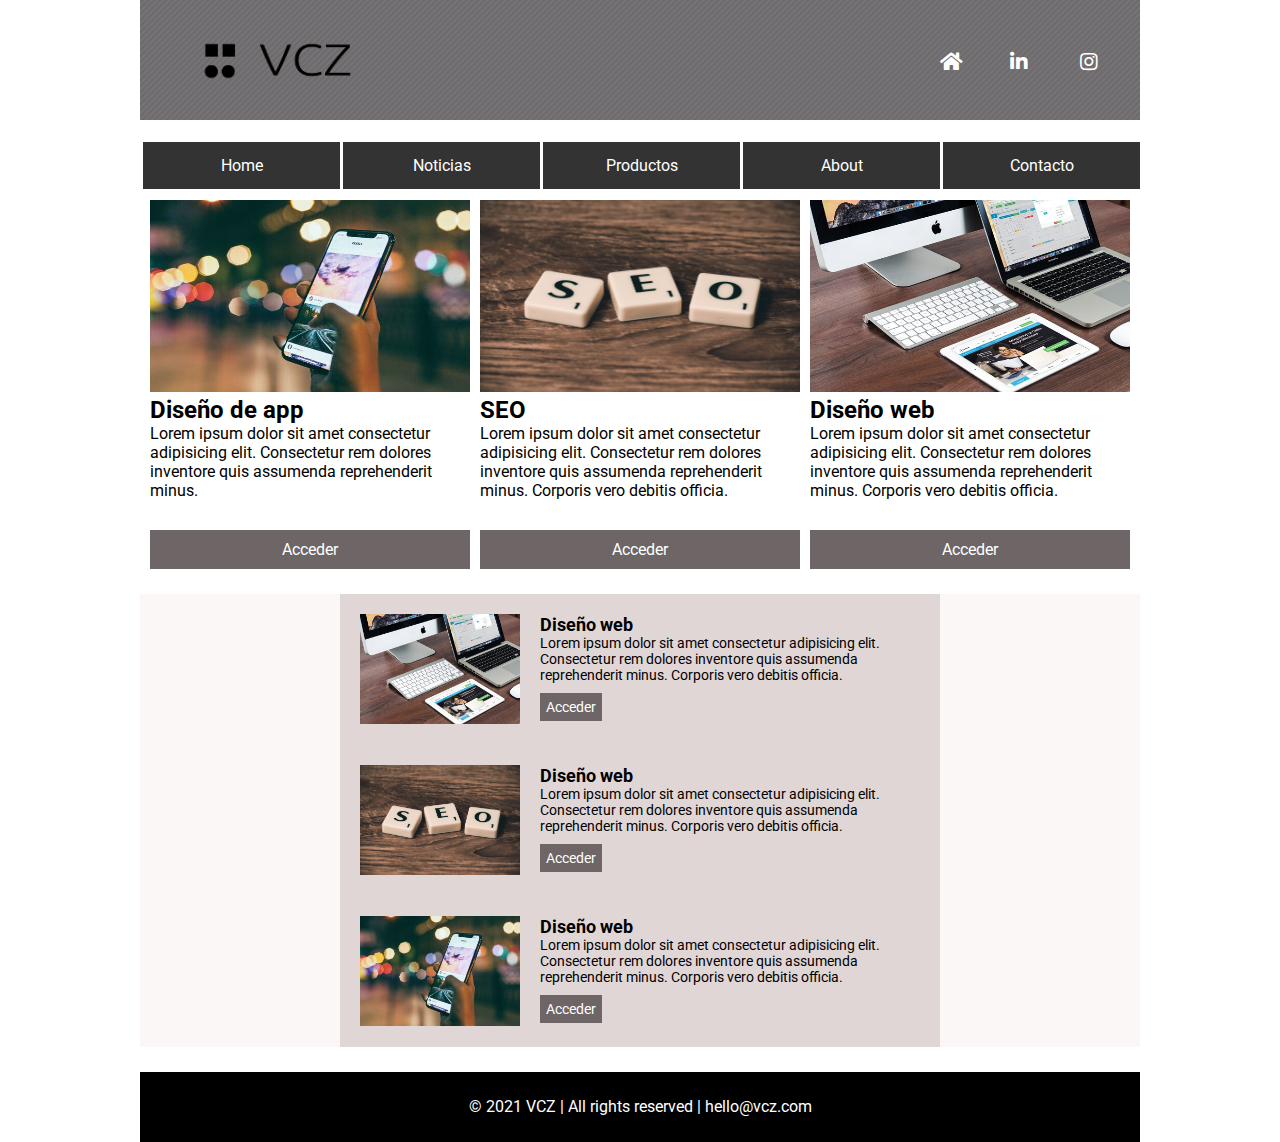
==== index.html @ 6d570915 "nivel 2" ====
<!DOCTYPE html>
<html lang="es">  
  <head>    
    <title>Maquetació</title>    
    <meta charset="UTF-8">
    <!--media query-->
    <meta name="viewport" content="width=device-width, initial-scale=1.0">

    <meta name="title" content="Título de la WEB">
    <meta name="description" content="Descripción de la WEB">    
    <link href="styles2.css" rel="stylesheet" type="text/css"/>   
      <!--googlefonts tipografia Roboto-->
    <link rel="preconnect" href="https://fonts.gstatic.com">
    <link href="https://fonts.googleapis.com/css2?family=Roboto:ital,wght@0,100;0,400;1,500&display=swap" rel="stylesheet">
    <!--font-->
   
    <link rel="stylesheet" href="https://cdnjs.cloudflare.com/ajax/libs/font-awesome/5.15.2/css/all.min.css"> 
    </head>  

    <body>    

    <div class="contenedor">

   <!--Logo y circulos de redes sociales-->
   <header>
      
    <img src="imagenes/cover-01.png" class="logo"> 
     
    <!--circulos redes sociales-->
    <div class="circulos">

    <a href=""><i class="fab fa-instagram"></i>
    </a>

    </div>
    <div class="circulos">

    <a href=""><i class="fab fa-linkedin-in"></i>
    </a>
    </div>

    <div class="circulos">

    <a href=""><i class=" fa fa-home"></i></a>

    </div>

    </header>    

    <!--Menú de navegación-->

    <nav class="menu">

    <ul class="menunav">

    <li><a href="default.html">Home</a></li>
    <li><a href="news.asp">Noticias</a></li>
    <li><a href="contact.asp">Productos</a></li>
    <li><a href="about.asp">About</a></li>
    <li><a href="about.asp">Contacto</a></li>
    </ul>
    </nav>
    
    <div class="global">
    
    <!-- imagen izquierda-->
     <div>
      <img src=".\imagenes\movil.jpg" alt="movil"> 
                
      <h1>Diseño de app</h1>
      <p>Lorem ipsum dolor sit amet consectetur adipisicing elit. Consectetur rem dolores inventore quis assumenda reprehenderit minus. </p>
      <a href="#" class="boton">Acceder</a>
      </p>
      </div>

      <!-- imagen centro-->
      <div>
      <img src=".\imagenes\seo.jpg" alt="seo"> 

      <h1>SEO</h1>
      <p>Lorem ipsum dolor sit amet consectetur adipisicing elit. Consectetur rem dolores inventore quis assumenda reprehenderit minus. Corporis vero debitis officia.</p>
      <a href="#" class="boton">Acceder</a>

      </div>

      <!-- imagen centro-->
      <div>
      <img src=".\imagenes\web.jpg" alt="web"> 

      <h1>Diseño web</h1>
      <p>Lorem ipsum dolor sit amet consectetur adipisicing elit. Consectetur rem dolores inventore quis assumenda reprehenderit minus. Corporis vero debitis officia.</p>
      <a href="#" class="boton">Acceder</a>
      </div>
      
      </div>
     
    <aside class="bloque">
     <div class="columnacentral">
    <div class="bloquecentro">
    <img src=".\imagenes\web.jpg" alt="web"> 
    <h2>Diseño web</h2>
    <p>Lorem ipsum dolor sit amet consectetur adipisicing elit. Consectetur rem dolores inventore quis assumenda reprehenderit minus. Corporis vero debitis officia.</p>
    <a href="#" class="boton2">Acceder</a>
    </div>
    <div class="bloquecentro">
    <img src=".\imagenes\seo.jpg" alt="web"> 
  
    <h2>Diseño web</h2>
    <p>Lorem ipsum dolor sit amet consectetur adipisicing elit. Consectetur rem dolores inventore quis assumenda reprehenderit minus. Corporis vero debitis officia.</p>
    <a href="#" class="boton2">Acceder</a>

    </div>

    <div class="bloquecentro">
    <img src=".\imagenes\movil.jpg" alt="web"> 
    
    <h2>Diseño web</h2>
    <p>Lorem ipsum dolor sit amet consectetur adipisicing elit. Consectetur rem dolores inventore quis assumenda reprehenderit minus. Corporis vero debitis officia.</p>
    <a href="#" class="boton2">Acceder</a>
    </div>
    </div>

    </aside>

    <footer>
      
    <div class="footercontenido">
       
    <p> © 2021 VCZ | All rights reserved | hello@vcz.com </p>
      
    </footer>
    </div>
    </div>
    </body>  

    </html>
---- styles2.css ----
*{
    max-width:  1000px;
    height: auto;
    margin: 0 auto;
    box-sizing: border-box;
}

body{
    font-family: 'Roboto', sans-serif;
}


header{
    background-image: url("data:image/svg+xml,%3Csvg width='6' height='6' viewBox='0 0 6 6' xmlns='http://www.w3.org/2000/svg'%3E%3Cg fill='%239C92AC' fill-opacity='0.4' fill-rule='evenodd'%3E%3Cpath d='M5 0h1L0 6V5zM6 5v1H5z'/%3E%3C/g%3E%3C/svg%3E");
    background-color: rgb(110, 108, 108);
    height: 120px;

}



.logo{
    float:left;
    margin-top: 30px;
    margin-left: 30px;
    
    height: 60px;
    width: 200px;
   
}

.circulos{
    float: right;
    margin-top: 50px;
    margin-left: 10px;
    margin-right: 20px;
    height: 40px;
    width: 40px;
    
}
.circulos a{
    font-size: 20px;
    color:white;}


.menu {
    margin-top: 22px;
    height: 48px;
}


ul {
    list-style-type: none;
    margin: 0;
    padding: 0;
    width: 1000px;
    
   
    
    
    display:flex;
 
}

li {
  
    width: 200px;
    margin-left: 3px;
    background-color: #333;
    
}

li a {
    display: block;
    color: white;
    text-align: left;
    padding: 14px 16px;
    text-decoration: none;
    text-align: center;
    
}


 .global{
     
    display:grid;
    grid-template-columns: 1fr 1fr 1fr;
    gap:10px;
    margin: 10px
}

.global img{
    
    width:100%;
    height:192px;
}


.boton{
    width: 100%;
    background-color: rgb(110, 102, 102);
    display: inline-block;
    padding: 10px 20px;
    margin-top: 30px;
    text-decoration: none;
    text-align: center;
    color:white;
    
}

 h1{
    font-size: 24px;
    
}

.columnacentral{
    display:grid;
    grid-template-columns: 1fr ;
    height:453px;
    width: 600px;
    background-color: rgb(224, 214, 214);
    margin-top: 25px;

}

.bloque{ 
    background:rgb(252, 247, 247);
    height:453px;

}

.bloquecentro {
    
    margin-top: 20px;
  
    width: 600px;

}

.bloquecentro img{
    width:160px;
    height:110px;
    float:left;
    margin-right: 20px;
    margin-left: 20px;


}

.bloquecentro p{
    font-size: 14px;}

h2{
    font-size: 18px;
}

.boton2{
    color: white;
    text-decoration: none;
    display:inline-block;
    font-size: 14px;
    background-color: rgb(110, 102, 102);
    margin-top:10px;
    padding: 6px;
    }


footer{
    margin-top: 25px;
    height: 70px;
    background-color: black;
}

.footercontenido{

    padding: 25px 0;
    text-align: center;
    color: white;
}

@media all and (max-width:320px){

  
    .menu {
        height: auto;
       margin: 0px 20px;
    }
    .menunav{
        flex-direction: column;
        
    }
    .li{
        
        grid-template-columns: 1fr;
        height: auto;
        
    }

    

    .global{
        
        grid-template-columns: 1fr;
        
      
    }
    .global img{
        width: 230px;
        height: 120px;
    }
    .global p{
        width: 100%;
       font-size: 8px;
      
     
    }
    .boton{
        width: 230px;
    }
}
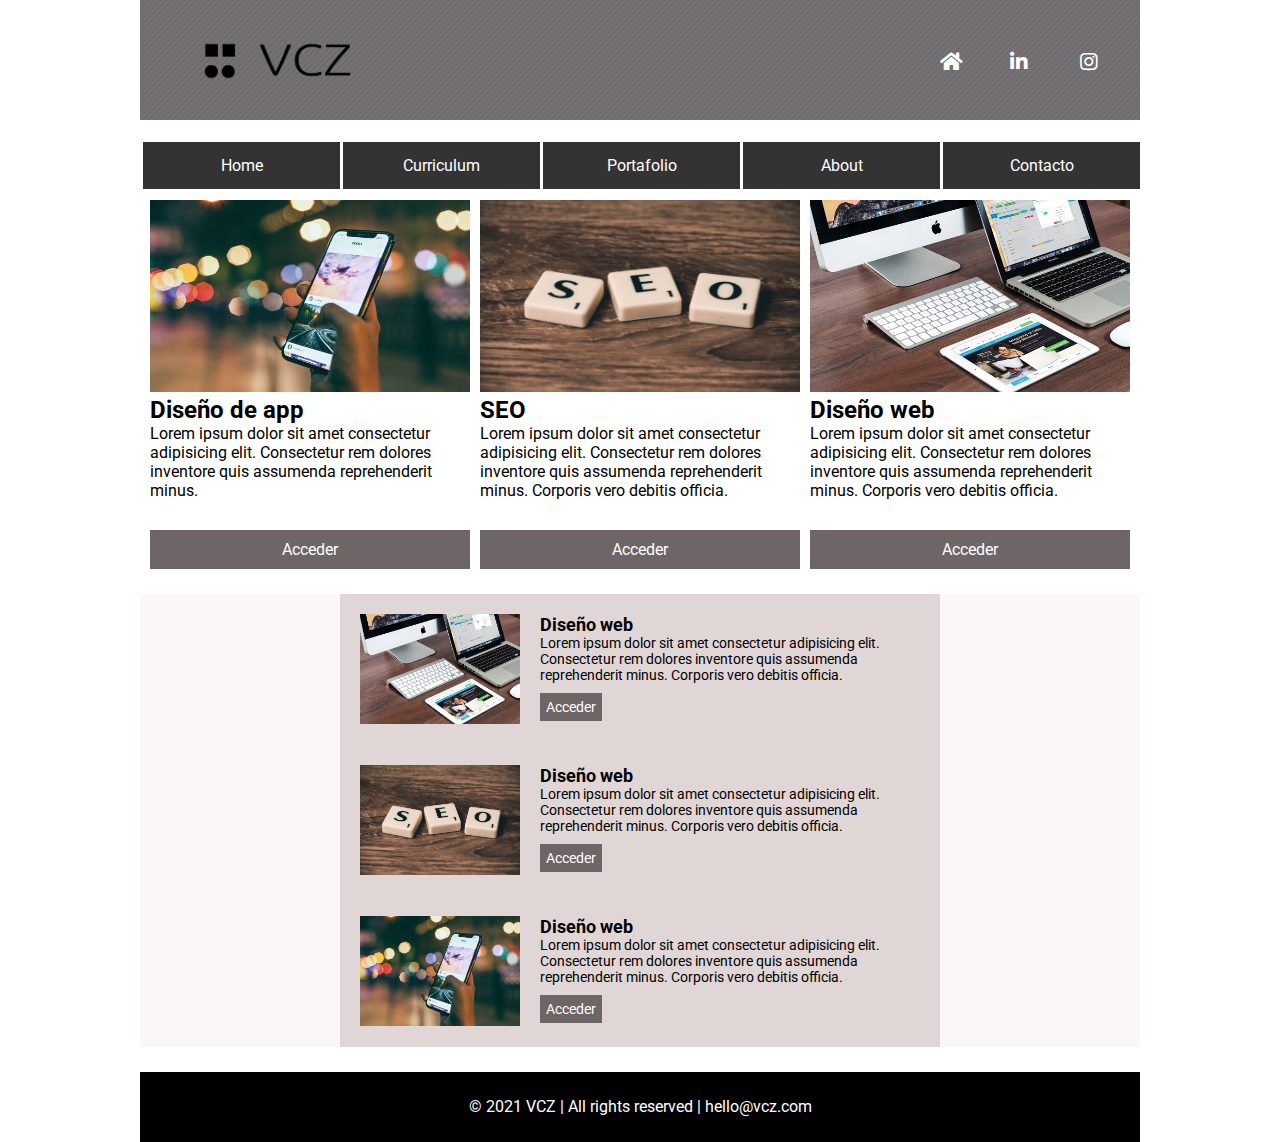
==== commit aed15572: "final" ====
--- a/index.html
+++ b/index.html
@@ -19,7 +19,7 @@
 
     <body>    
 
-    <div class="contenedor">
+      <div class="contenedor">
 
    <!--Logo y circulos de redes sociales-->
    <header>
@@ -28,109 +28,85 @@
      
     <!--circulos redes sociales-->
     <div class="circulos">
-
-    <a href=""><i class="fab fa-instagram"></i>
-    </a>
-
+      <a href=""><i class="fab fa-instagram"></i></a>
     </div>
     <div class="circulos">
-
-    <a href=""><i class="fab fa-linkedin-in"></i>
-    </a>
+      <a href=""><i class="fab fa-linkedin-in"></i></a>
+    </div>
+    <div class="circulos">
+      <a href=""><i class=" fa fa-home"></i></a>
     </div>
 
-    <div class="circulos">
-
-    <a href=""><i class=" fa fa-home"></i></a>
-
-    </div>
-
-    </header>    
+  </header>    
 
     <!--Menú de navegación-->
 
     <nav class="menu">
 
-    <ul class="menunav">
-
-    <li><a href="default.html">Home</a></li>
-    <li><a href="news.asp">Noticias</a></li>
-    <li><a href="contact.asp">Productos</a></li>
-    <li><a href="about.asp">About</a></li>
-    <li><a href="about.asp">Contacto</a></li>
-    </ul>
+      <ul class="menunav">
+        <li><a href="index.html">Home</a></li>
+        <li><a href="curriculum.html">Curriculum</a></li>
+        <li><a href="portafolio.html">Portafolio</a></li>
+        <li><a href="about.asp">About</a></li>
+        <li><a href="about.asp">Contacto</a></li>
+      </ul>
     </nav>
     
     <div class="global">
-    
-    <!-- imagen izquierda-->
-     <div>
-      <img src=".\imagenes\movil.jpg" alt="movil"> 
-                
-      <h1>Diseño de app</h1>
-      <p>Lorem ipsum dolor sit amet consectetur adipisicing elit. Consectetur rem dolores inventore quis assumenda reprehenderit minus. </p>
-      <a href="#" class="boton">Acceder</a>
-      </p>
+      <!-- imagen izquierda-->
+      <div>
+        <img src=".\imagenes\movil.jpg" alt="movil">         
+        <h1>Diseño de app</h1>
+        <p>Lorem ipsum dolor sit amet consectetur adipisicing elit. Consectetur rem dolores inventore quis assumenda reprehenderit minus. </p>
+        <a href="#" class="boton">Acceder</a> </p>
       </div>
-
       <!-- imagen centro-->
       <div>
-      <img src=".\imagenes\seo.jpg" alt="seo"> 
-
-      <h1>SEO</h1>
-      <p>Lorem ipsum dolor sit amet consectetur adipisicing elit. Consectetur rem dolores inventore quis assumenda reprehenderit minus. Corporis vero debitis officia.</p>
-      <a href="#" class="boton">Acceder</a>
-
+        <img src="\imagenes\seo.jpg" alt="seo"> 
+        <h1>SEO</h1>
+          <p>Lorem ipsum dolor sit amet consectetur adipisicing elit. Consectetur rem dolores inventore quis assumenda reprehenderit minus. Corporis vero debitis officia.</p>
+            <a href="#" class="boton">Acceder</a>
       </div>
-
       <!-- imagen centro-->
       <div>
-      <img src=".\imagenes\web.jpg" alt="web"> 
+        <img src=".\imagenes\web.jpg" alt="web"> 
+        <h1>Diseño web</h1>
+          <p>Lorem ipsum dolor sit amet consectetur adipisicing elit. Consectetur rem dolores inventore quis assumenda reprehenderit minus. Corporis vero debitis officia.</p>
+            <a href="#" class="boton">Acceder</a>
+      </div>
+    </div>
+     
+  <aside class="bloque">
+    <div class="columnacentral">
+      <div class="bloquecentro">
+        <img src=".\imagenes\web.jpg" alt="web"> 
+          <h2>Diseño web</h2>
+            <p>Lorem ipsum dolor sit amet consectetur adipisicing elit. Consectetur rem dolores inventore quis assumenda reprehenderit minus. Corporis vero debitis officia.</p>
+              <a href="#" class="boton2">Acceder</a>
+    </div>
 
-      <h1>Diseño web</h1>
-      <p>Lorem ipsum dolor sit amet consectetur adipisicing elit. Consectetur rem dolores inventore quis assumenda reprehenderit minus. Corporis vero debitis officia.</p>
-      <a href="#" class="boton">Acceder</a>
-      </div>
-      
-      </div>
-     
-    <aside class="bloque">
-     <div class="columnacentral">
     <div class="bloquecentro">
-    <img src=".\imagenes\web.jpg" alt="web"> 
-    <h2>Diseño web</h2>
-    <p>Lorem ipsum dolor sit amet consectetur adipisicing elit. Consectetur rem dolores inventore quis assumenda reprehenderit minus. Corporis vero debitis officia.</p>
-    <a href="#" class="boton2">Acceder</a>
-    </div>
-    <div class="bloquecentro">
-    <img src=".\imagenes\seo.jpg" alt="web"> 
-  
-    <h2>Diseño web</h2>
-    <p>Lorem ipsum dolor sit amet consectetur adipisicing elit. Consectetur rem dolores inventore quis assumenda reprehenderit minus. Corporis vero debitis officia.</p>
-    <a href="#" class="boton2">Acceder</a>
+      <img src=".\imagenes\seo.jpg" alt="web"> 
+        <h2>Diseño web</h2>
+          <p>Lorem ipsum dolor sit amet consectetur adipisicing elit. Consectetur rem dolores inventore quis assumenda reprehenderit minus. Corporis vero debitis officia.</p>
+            <a href="#" class="boton2">Acceder</a>
 
     </div>
 
     <div class="bloquecentro">
-    <img src=".\imagenes\movil.jpg" alt="web"> 
-    
-    <h2>Diseño web</h2>
-    <p>Lorem ipsum dolor sit amet consectetur adipisicing elit. Consectetur rem dolores inventore quis assumenda reprehenderit minus. Corporis vero debitis officia.</p>
-    <a href="#" class="boton2">Acceder</a>
+      <img src=".\imagenes\movil.jpg" alt="web">  
+        <h2>Diseño web</h2>
+        <p>Lorem ipsum dolor sit amet consectetur adipisicing elit. Consectetur rem dolores inventore quis assumenda reprehenderit minus. Corporis vero debitis officia.</p>
+        <a href="#" class="boton2">Acceder</a>
     </div>
     </div>
 
-    </aside>
-
-    <footer>
-      
-    <div class="footercontenido">
-       
-    <p> © 2021 VCZ | All rights reserved | hello@vcz.com </p>
-      
+  </aside>
+    <footer>  
+        <div class="footercontenido">   
+        <p> © 2021 VCZ | All rights reserved | hello@vcz.com </p>
     </footer>
+      </div>
     </div>
-    </div>
-    </body>  
-
-    </html>+  </body>  
+</html>--- a/styles2.css
+++ b/styles2.css
@@ -17,8 +17,6 @@
 
 }
 
-
-
 .logo{
     float:left;
     margin-top: 30px;
@@ -26,7 +24,6 @@
     
     height: 60px;
     width: 200px;
-   
 }
 
 .circulos{
@@ -54,10 +51,6 @@
     margin: 0;
     padding: 0;
     width: 1000px;
-    
-   
-    
-    
     display:flex;
  
 }
@@ -78,23 +71,18 @@
     text-decoration: none;
     text-align: center;
     
-}
-
-
- .global{
-     
+}   
+ .global{ 
     display:grid;
     grid-template-columns: 1fr 1fr 1fr;
     gap:10px;
     margin: 10px
 }
-
 .global img{
     
     width:100%;
     height:192px;
 }
-
 
 .boton{
     width: 100%;
@@ -105,7 +93,7 @@
     text-decoration: none;
     text-align: center;
     color:white;
-    
+
 }
 
  h1{
@@ -143,8 +131,6 @@
     float:left;
     margin-right: 20px;
     margin-left: 20px;
-
-
 }
 
 .bloquecentro p{
@@ -153,7 +139,6 @@
 h2{
     font-size: 18px;
 }
-
 .boton2{
     color: white;
     text-decoration: none;
@@ -164,7 +149,6 @@
     padding: 6px;
     }
 
-
 footer{
     margin-top: 25px;
     height: 70px;
@@ -177,6 +161,37 @@
     text-align: center;
     color: white;
 }
+.curriculum
+{
+    
+    display:grid;
+    grid-template-columns: 1fr 2fr;
+    gap:10px;
+    margin-top: 40px;
+
+}
+.curriculum h1
+{   
+    color: black;
+    
+}
+.curriculum h2{
+    font-size: 30px;
+    margin-bottom: 10px;
+
+}
+
+.columnaizquierda
+{   
+    
+    width: 100%;
+
+}
+.columnaderecha
+
+{   width: 100%;
+    margin-left:20px;
+}
 
 @media all and (max-width:320px){
 
@@ -196,12 +211,9 @@
         
     }
 
-    
-
     .global{
         
         grid-template-columns: 1fr;
-        
       
     }
     .global img{
@@ -211,8 +223,6 @@
     .global p{
         width: 100%;
        font-size: 8px;
-      
-     
     }
     .boton{
         width: 230px;
